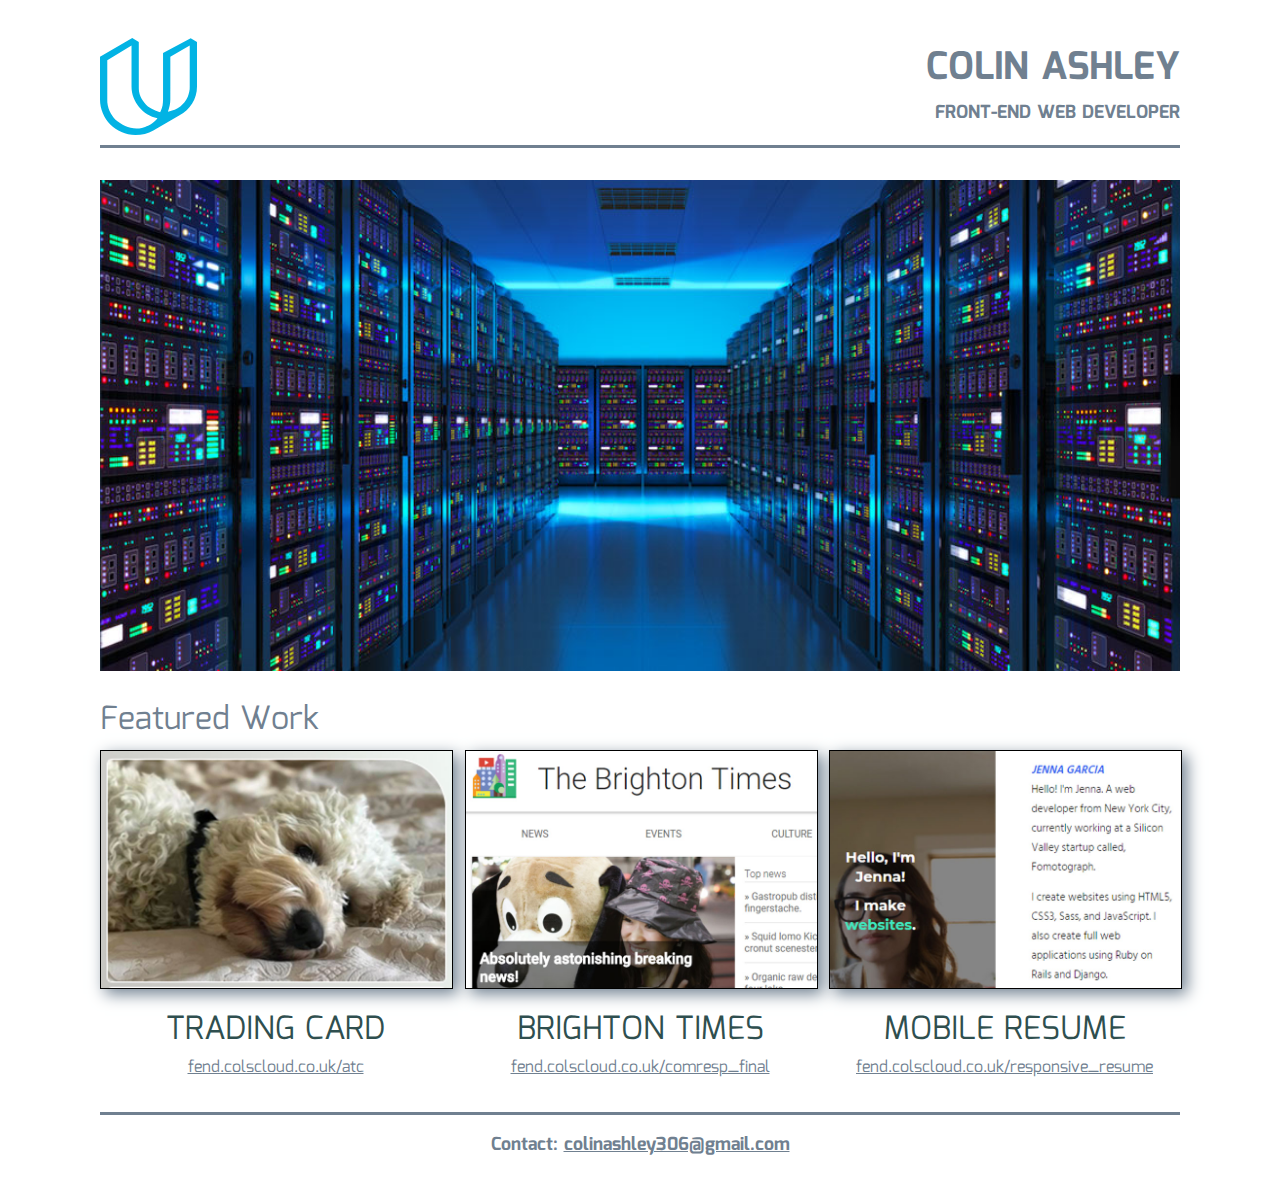
==== project-1-portfolio/index.html @ b9596c9b "Web Fundamentals, Project 1 - Portfolio" ====
<!DOCTYPE html>
<!-- Filename:         index.html
     Project:          FEND L16 Project - Build a portfolio site
     Author:           Colin Ashley
     Submission Date:  15th March 2018
     Description:      Responsive Project Portfolio page.
 -->

<html lang="en">
<head>
  <meta charset="utf-8">
  <meta name="viewport" content="width=device-width, initial-scale=1.0">
  <!-- Google Mina Web-Font -->
  <link href="https://fonts.googleapis.com/css?family=Mina" rel="stylesheet">
  <link href="css/common-style.css" rel="stylesheet">
  <link href="css/responsive.css" rel="stylesheet">
  <title>Colin Ashley - Front-End Web Developer</title>
</head>

<body>
	<!-- header image & titles -->
	<header class="header">
	  <div class="header-logo">
	    <img class="header-image" src="img/header-image.svg" alt="header-image">
	    <h1>Colin Ashley</h1>
		  <h2>Front-End Web Developer</h2>
	  </div>
	</header>

  <!-- impact image -->
  <!-- Loads size optimized image -->
  <section class="impact">
    <picture>
    	<img class="impact-image"
        srcset="img/impact-image-high-360.jpg 360w,
                img/impact-image-high-768.jpg 768w,
                img/impact-image-high-960.jpg 960w"
        sizes="(max-width: 360px) 360px,
               (max-width: 768px) 768px,
               960px"
        src="img/impact-image-high-960.jpg" 
        alt="impact-image">
    </picture>
  </section>

  <!-- main content -->
  <main>
  	<!-- The Featured Work section contains multiple Feature Items -->
    <p class="section-title">Featured Work</p>
    <section class="featured-container">
      <figure class="feature-item">
      	<a href="http://fend.colscloud.co.uk/atc/card.html" target="_blank">
	        <img class="feature-image" 
	          srcset="img/atc-image-300.jpg 360w,
              img/atc-image-720.jpg 768w,
              img/atc-image-720.jpg 960w"
            sizes="(max-width: 360px) 360px,
              (max-width: 768px) 768px,
              960px"
            src="img/atc-image-720.jpg" 
            alt="Animal Trading Card">
        </a>
        <figcaption class="caption">
          Trading Card
	        <a href="http://fend.colscloud.co.uk/atc/card.html" target="_blank">
	        	<p class="caption-url">fend.colscloud.co.uk/atc</p>
	        </a>
	      </figcaption>
      </figure>
      <figure class="feature-item">
      	<a href="http://fend.colscloud.co.uk/comrespat_final" target="_blank">
	        <img class="feature-image" 
	          srcset="img/brighton-image-300.jpg 360w,
              img/brighton-image-720.jpg 768w,
              img/brighton-image-720.jpg 960w"
            sizes="(max-width: 360px) 360px,
              (max-width: 768px) 768px,
              960px"
	          src="img/brighton-image-720.jpg" 
	          alt="Common Responsive Patterns">
        </a>
        <figcaption class="caption">
          Brighton Times
	        <a href="http://fend.colscloud.co.uk/comrespat_final" target="_blank">
	        	<p class="caption-url">fend.colscloud.co.uk/comresp_final</p>
	        </a>
	      </figcaption>
      </figure>
      <figure class="feature-item">
      	<a href="http://fend.colscloud.co.uk/responsive_resume" target="_blank">
	        <img class="feature-image" 
	          srcset="img/resume-image-360.jpg 360w,
              img/resume-image-720.jpg 768w,
              img/resume-image-720.jpg 960w"
            sizes="(max-width: 360px) 360px,
              (max-width: 768px) 768px,
              960px"
	          src="img/resume-image-720.jpg" 
	          alt="Common Responsive Patterns">
        </a>
        <figcaption class="caption">
          Mobile Resume
	        <a href="http://fend.colscloud.co.uk/responsive_resume" target="_blank">
	        	<p class="caption-url">fend.colscloud.co.uk/responsive_resume</p>
	        </a>
	      </figcaption>
      </figure>
    </section>

    <!-- footer for contact details -->
    <footer class="footer">
    	<h2>Contact: 
    	  <a href="mailto:colinashley306@gmail.com">colinashley306@gmail.com</a>
      </h2>
    </footer>
  </main>
</body>
</html>
---- project-1-portfolio/css/common-style.css ----
/* Filename:  flexstyle.css
** Project:   FEND L16 Project - Build a Portfolio
** Author:    Colin Ashley
** Submitted: 15th March 2018
** Desc:      Common and default styles.

/* colour palette
** slategray
** darkslategray
*/

/* common style */
* {
	color:  slategray;  
  font-family: 'Mina', sans-serif;
}

body {
	margin: 0 auto 0 auto;
	max-width:  1080px;
	padding:  0 0.25em 0 0.25em;
  width:  auto;
}

h1 {
  font-size: 38px;
  margin:  1em 0 0 0;
}

h2 {
  font-size: 18px;
  margin:  0 0 1em 0;
}

.section-title {
  font-size: 32px;
  margin:  5px 0 5px 0;
}
/* common style - end */

/* header section */
.header {
  border-bottom: medium solid slategray;
  margin-top: 2em;
  width:  100%;
  text-align: right;
  text-transform: uppercase;
}

.header-image {
  float:  left;
  width: 9%;
}
/* header section - end */

/* impact section */

.impact {
  margin: 2em 0 1em 0;
}

.impact-image {
  background-position: center center;
  background-repeat: no-repeat;
  background-size: contain;
  height: 100%;
  width:  100%;
}
/* impact section - end */

/* Featured Work */
.featured-container {
  display: flex;
  flex-wrap: wrap;
  justify-content: space-between;
}

.feature-item {
  margin:  0;
  text-align: center;
  width:  32.5%;
}

.feature-item figcaption {
  color: darkslategray;
  font-size: 2em;
  margin: 0.5em 0 0 0;
  text-transform: uppercase;
}

.feature-image {
  border:  1px solid black;
  box-shadow: 5px 5px 15px 0 slategray;
  display: block;
  height: auto;
  width: 100%;
}

.feature-image:hover {
  border: 1px solid white;
  box-shadow: 5px 5px 25px 0 black;
}

.caption {
  margin-bottom: 0;
}

.caption-url {
  font-size: 0.5em;
  margin-top: 0;
  text-transform: lowercase;
}
/* featured work - end */

/* footer */
.footer {
  border-top: medium solid slategray;
  margin: 1em 0 0 0;
  padding:  1em 0 0 0;
  text-align: center;
  width: 100%;
}
/* footer - end */
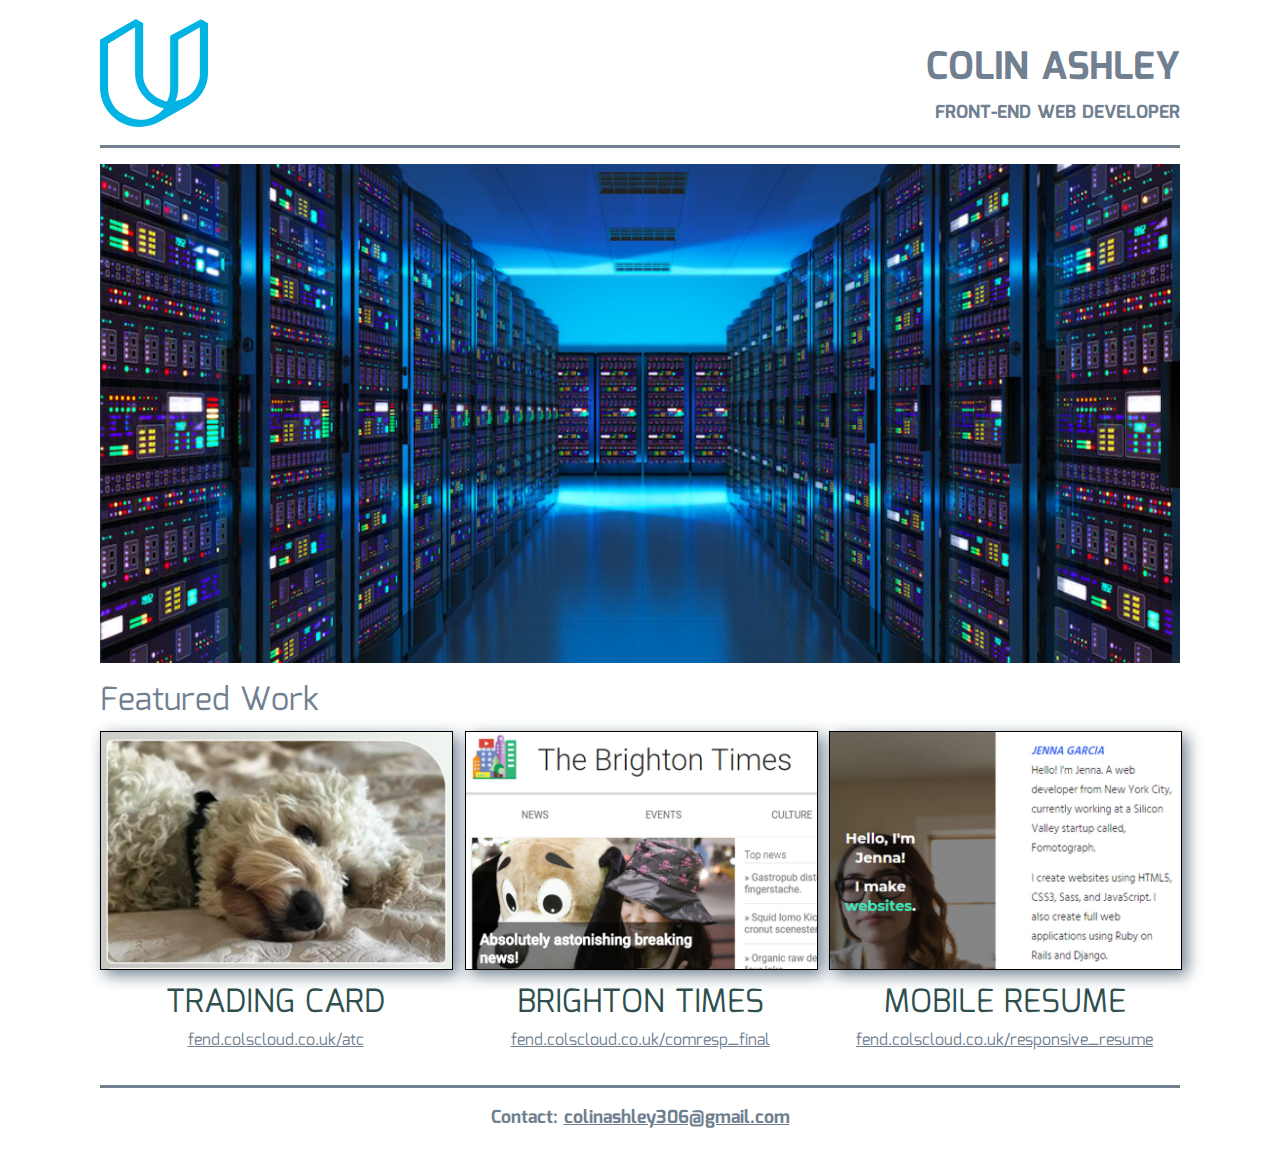
==== commit d4ddb604: "Project re-submission 1" ====
--- a/project-1-portfolio/index.html
+++ b/project-1-portfolio/index.html
@@ -12,19 +12,18 @@
   <meta name="viewport" content="width=device-width, initial-scale=1.0">
   <!-- Google Mina Web-Font -->
   <link href="https://fonts.googleapis.com/css?family=Mina" rel="stylesheet">
-  <link href="css/common-style.css" rel="stylesheet">
-  <link href="css/responsive.css" rel="stylesheet">
+  <link href="css/styles.css" rel="stylesheet">
   <title>Colin Ashley - Front-End Web Developer</title>
 </head>
 
-<body>
+<body class="body-container">
 	<!-- header image & titles -->
 	<header class="header">
-	  <div class="header-logo">
-	    <img class="header-image" src="img/header-image.svg" alt="header-image">
+	  <img class="header-image" src="img/header-image.svg" alt="header-image">
+    <div class="header-text">
 	    <h1>Colin Ashley</h1>
-		  <h2>Front-End Web Developer</h2>
-	  </div>
+	    <h2>Front-End Web Developer</h2>
+    </div>
 	</header>
 
   <!-- impact image -->
--- a/project-1-portfolio/css/styles.css
+++ b/project-1-portfolio/css/styles.css
@@ -0,0 +1,153 @@
+/* Filename:  styles.css
+** Project:   FEND L16 Project - Build a Portfolio
+** Author:    Colin Ashley
+** Submitted: 15th March 2018
+** Desc:      Single stylesheet for project.
+
+/* colour palette
+** slategray
+** darkslategray
+*/
+
+/* common style */
+* {
+	color:  slategray;  
+  font-family: "Mina", sans-serif;
+}
+
+.body-container {
+  display: flex;
+  flex-wrap: wrap;
+	margin: 0 auto 0 auto;
+	max-width: 1080px;
+	padding: 0 0.25em 0 0.25em;
+}
+
+h1 {
+  font-size: 38px;
+  margin: 1em 0 0 0;
+}
+
+h2 {
+  font-size: 18px;
+  margin: 0 0 1em 0;
+}
+
+.section-title {
+  font-size: 32px;
+  margin: 5px 0 5px 0;
+}
+/* common style - end */
+
+/* header section */
+.header {
+  align-items: center;
+  border-bottom: medium solid slategray;
+  display: flex;
+  text-transform: uppercase;
+  width: 100%;
+}
+
+.header-image {
+  width: 10%;
+}
+
+.header-text {
+  width:  90%;
+  text-align:  right;
+}
+/* header section - end */
+
+/* impact section */
+.impact {
+  margin: 1em 0 0.5em 0;
+  width: 100%;
+}
+
+.impact-image {
+  height: 100%;
+  width: 100%;
+}
+/* impact section - end */
+
+/* Featured Work */
+.featured-container {
+  display: flex;
+  flex-wrap: wrap;
+  justify-content: space-between;
+}
+
+.feature-item {
+  margin: 0;
+  text-align: center;
+  width: 32.5%;
+}
+
+.caption {
+  color: darkslategray;
+  font-size: 2em;
+  text-transform: uppercase;
+}
+
+.feature-image {
+  border: 1px solid black;
+  box-shadow: 5px 5px 15px 0 slategray;
+  height: auto;
+  width: 100%;
+}
+
+.feature-image:hover {
+  border: 1px solid white;
+  box-shadow: 5px 5px 25px 0 black;
+}
+
+.caption-url {
+  font-size: 0.5em;
+  margin-top: 0;
+  text-transform: lowercase;
+}
+/* featured work - end */
+
+/* footer */
+.footer {
+  border-top: medium solid slategray;
+  margin: 1em 0 0 0;
+  padding: 1em 0 0 0;
+  text-align: center;
+  width: 100%;
+}
+/* footer - end */
+
+
+/* Media Queries to provide responsiveness */
+/* nexus-5, 6P & other mobiles
+** use full width for images, reduce font-sizes further and
+** center section title.
+*/
+@media screen and (max-width: 412px) {
+  h1 { font-size: 26px; }
+  h2 { font-size: 14px; }
+  .header-image { width: 17%; }
+  .feature-item { width: 100%; }
+  .section-title {
+    font-size: 24px;
+    text-align: center;
+	}
+}
+
+/* iPad & other tablets
+** Add left & right margins, reduce font-sizes and adjust logo.
+*/ 
+@media screen and (min-width: 413px) and (max-width: 768px) {
+  .feature-item {
+    width: 80%;
+    margin: 0 auto 0 auto;
+  }
+  h1 { font-size: 26px; }
+  .header-image { width: 13%; }
+  .section-title {
+    font-size: 28px;
+    text-align: center;
+  }
+}
+/* Media Queries - end */